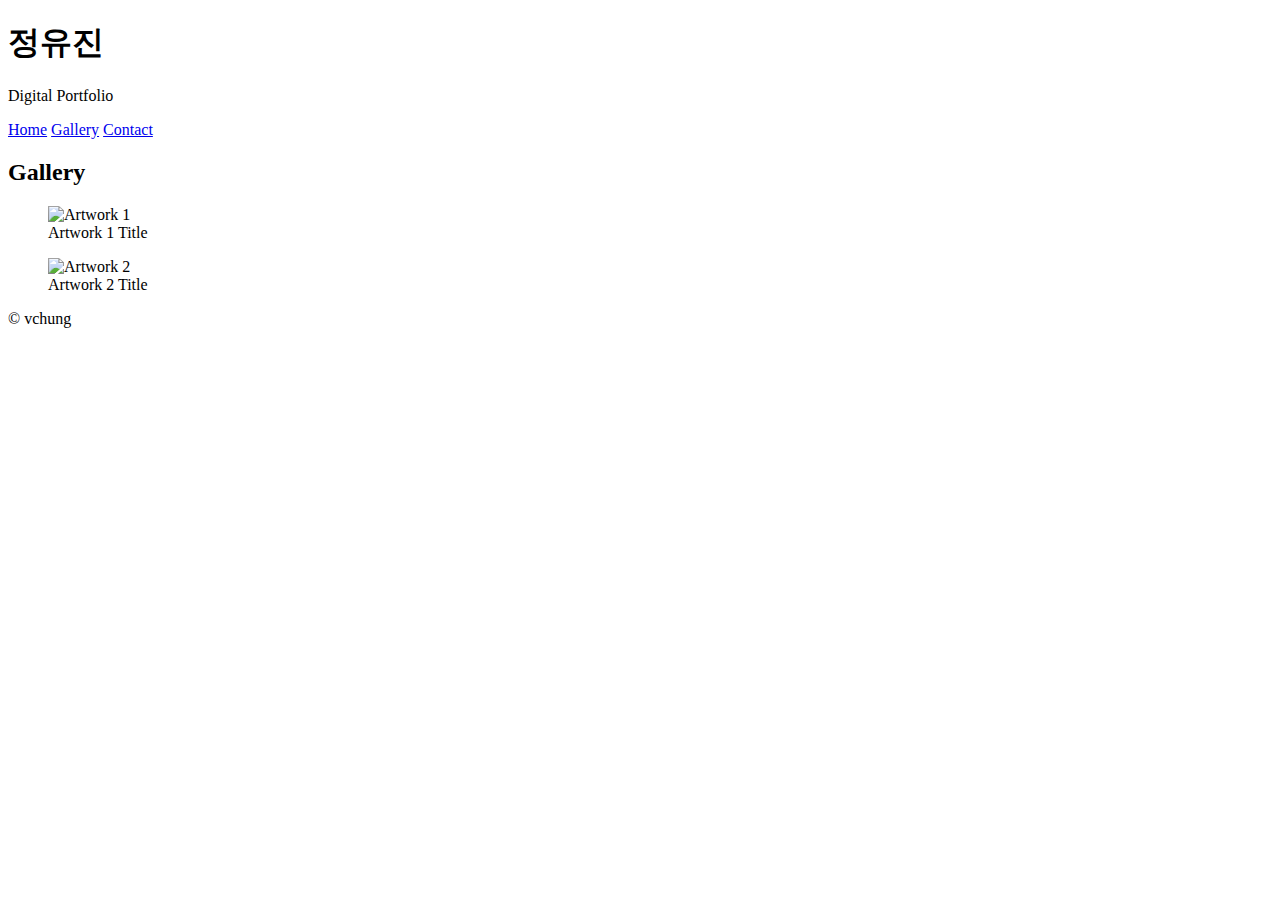
==== gallery.html @ 49f06408 "Rename gallery to gallery.html" ====
<!DOCTYPE html>
<html lang="en">
<head>
    <meta charset="UTF-8">
    <meta name="viewport" content="width=device-width, initial-scale=1.0">
    <title>vchung - Gallery</title>
    <link rel="stylesheet" href="styles">
</head>
<body>
    <header>
        <h1>정유진</h1>
        <p>Digital Portfolio</p>
        <nav>
            <a href="index">Home</a>
            <a href="gallery">Gallery</a>
            <a href="contact">Contact</a>
        </nav>
    </header>

    <main>
        <div class="centered-content">
            <section>
                <h2>Gallery</h2>
                <figure>
                    <img src="artwork1.jpg" alt="Artwork 1">
                    <figcaption>Artwork 1 Title</figcaption>
                </figure>
                <figure>
                    <img src="artwork2.jpg" alt="Artwork 2">
                    <figcaption>Artwork 2 Title</figcaption>
                </figure>
                <!-- Add more artwork figures here -->
            </section>
        </div>
    </main>

    <footer>
        <p>&copy; vchung</p>
    </footer>
</body>
</html>
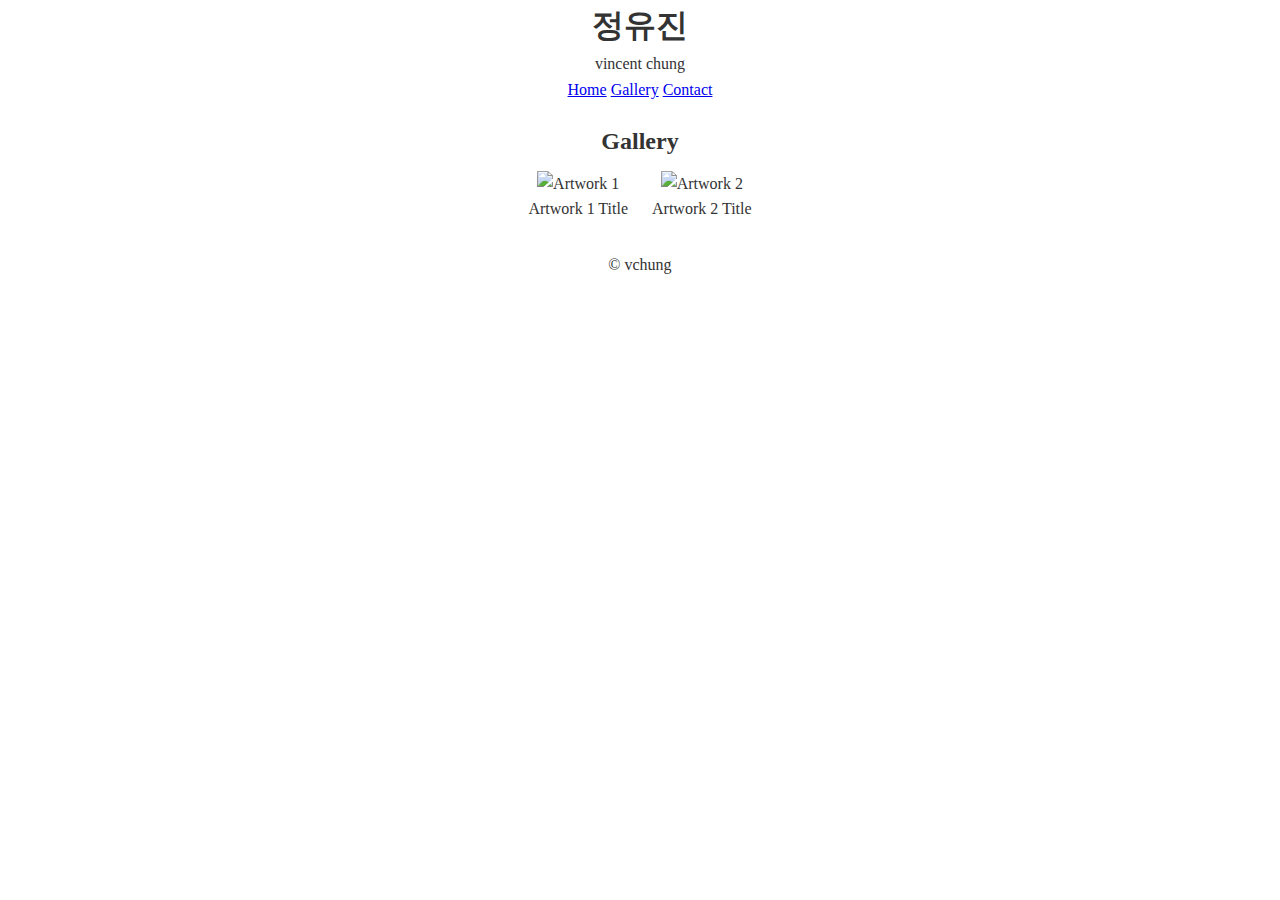
==== commit 9769f56b: "updated site" ====
--- a/gallery.html
+++ b/gallery.html
@@ -4,16 +4,16 @@
     <meta charset="UTF-8">
     <meta name="viewport" content="width=device-width, initial-scale=1.0">
     <title>vchung - Gallery</title>
-    <link rel="stylesheet" href="styles">
+    <link rel="stylesheet" href="styles.css">
 </head>
 <body>
     <header>
         <h1>정유진</h1>
-        <p>Digital Portfolio</p>
+        <p>vincent chung</p>
         <nav>
-            <a href="index">Home</a>
-            <a href="gallery">Gallery</a>
-            <a href="contact">Contact</a>
+            <a href="index.html">Home</a>
+            <a href="gallery.html">Gallery</a>
+            <a href="contact.html">Contact</a>
         </nav>
     </header>
 
--- a/styles.css
+++ b/styles.css
@@ -0,0 +1,59 @@
+* {
+    box-sizing: border-box;
+    margin: 0;
+    padding: 0;
+}
+
+body {
+    font-family: 'Alegreya', serif;
+    color: #333;
+    line-height: 1.6;
+}
+
+body, h1, h2, h3, p, nav {
+    text-align: center;
+    width: 100%;
+}
+
+.centered-content {
+    max-width: 800px;
+    margin: 0 auto; 
+    padding: 20px;
+    display: flex; 
+    flex-direction: column; 
+    align-items: center; /
+    justify-content: center; 
+
+nav {
+    margin-bottom: 20px;
+}
+
+a {
+    text-decoration: none;
+    color: #333;
+    padding: 10px;
+    margin: 5px;
+}
+
+nav a:hover {
+    background-color: #eee;
+}
+
+figure {
+    display: inline-block;
+    margin: 10px;
+    text-align: center;
+}
+
+figure img {
+    max-width: 200px;
+    height: auto;
+}
+
+footer {
+    margin-top: 40px;
+    padding: 20px;
+    background-color: #eee;
+}
+
+
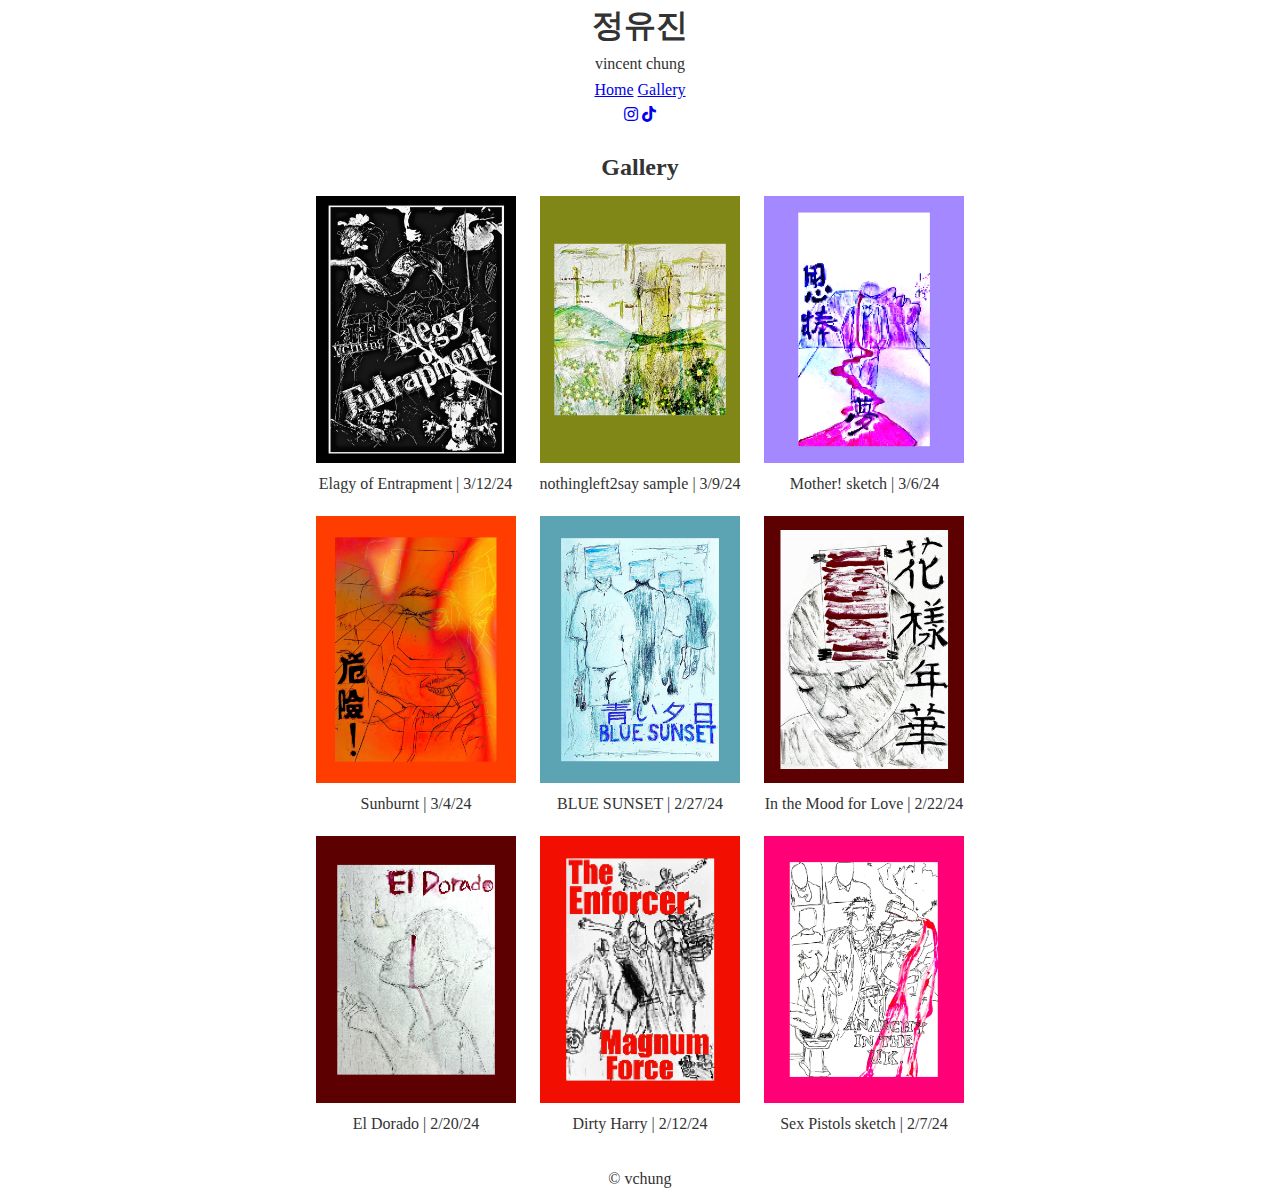
==== commit 5e3bcdcf: "Update gallery.html" ====
--- a/gallery.html
+++ b/gallery.html
@@ -5,6 +5,7 @@
     <meta name="viewport" content="width=device-width, initial-scale=1.0">
     <title>vchung - Gallery</title>
     <link rel="stylesheet" href="styles.css">
+    <link rel="stylesheet" href="https://cdnjs.cloudflare.com/ajax/libs/font-awesome/5.15.3/css/all.min.css">
 </head>
 <body>
     <header>
@@ -13,23 +14,52 @@
         <nav>
             <a href="index.html">Home</a>
             <a href="gallery.html">Gallery</a>
-            <a href="contact.html">Contact</a>
         </nav>
     </header>
-
+    <nav>
+        <a href="https://www.instagram.com/vchung02?utm_source=ig_web_button_share_sheet&igsh=ZDNlZDc0MzIxNw==" target="_blank" title="Instagram" class="instagram-link"><i class="fab fa-instagram"></i></a>
+        <a href="https://www.tiktok.com/@vincentchung02?is_from_webapp=1&sender_device=pc" target="_blank" title="TikTok"><i class="fab fa-tiktok"></i></a>
+    </nav>
     <main>
         <div class="centered-content">
             <section>
                 <h2>Gallery</h2>
                 <figure>
-                    <img src="artwork1.jpg" alt="Artwork 1">
-                    <figcaption>Artwork 1 Title</figcaption>
+                    <img src="PIeces_jpeg\eofe_web.jpeg" alt="Elagy of Entrapment" width="375">
+                    <figcaption>Elagy of Entrapment | 3/12/24</figcaption>
                 </figure>
                 <figure>
-                    <img src="artwork2.jpg" alt="Artwork 2">
-                    <figcaption>Artwork 2 Title</figcaption>
+                    <img src="PIeces_jpeg\nlts_web.jpeg" alt="nothingleft2say sample" width="375">
+                    <figcaption>nothingleft2say sample | 3/9/24</figcaption>
                 </figure>
-                <!-- Add more artwork figures here -->
+                <figure>
+                    <img src="PIeces_jpeg\mother_web.jpeg" alt="Mother! sketch" width="375">
+                    <figcaption>Mother! sketch | 3/6/24</figcaption>
+                </figure>
+                <figure>
+                    <img src="PIeces_jpeg\sunburnt_web.jpeg" alt="Sunburnt" width="375">
+                    <figcaption>Sunburnt | 3/4/24</figcaption>
+                </figure>
+                <figure>
+                    <img src="PIeces_jpeg\bluesunset_web.jpeg" alt="BLUE SUNSET" width="375">
+                    <figcaption>BLUE SUNSET | 2/27/24</figcaption>
+                </figure>
+                <figure>
+                    <img src="PIeces_jpeg\inthemoodforlove_web.jpeg" alt="In the Mood for Love" width="375">
+                    <figcaption>In the Mood for Love | 2/22/24</figcaption>
+                </figure>
+                <figure>
+                    <img src="PIeces_jpeg\eldorado_web.jpeg" alt="El Dorado" width="375">
+                    <figcaption>El Dorado | 2/20/24</figcaption>
+                </figure>
+                <figure>
+                    <img src="PIeces_jpeg\enforcer_web.jpeg" alt="Dirty Harry" width="375">
+                    <figcaption>Dirty Harry | 2/12/24</figcaption>
+                </figure>
+                <figure>
+                    <img src="PIeces_jpeg\aintheuk_web.jpeg" alt="Sex Pistols sketch" width="375">
+                    <figcaption>Sex Pistols sketch | 2/7/24</figcaption>
+                </figure>
             </section>
         </div>
     </main>
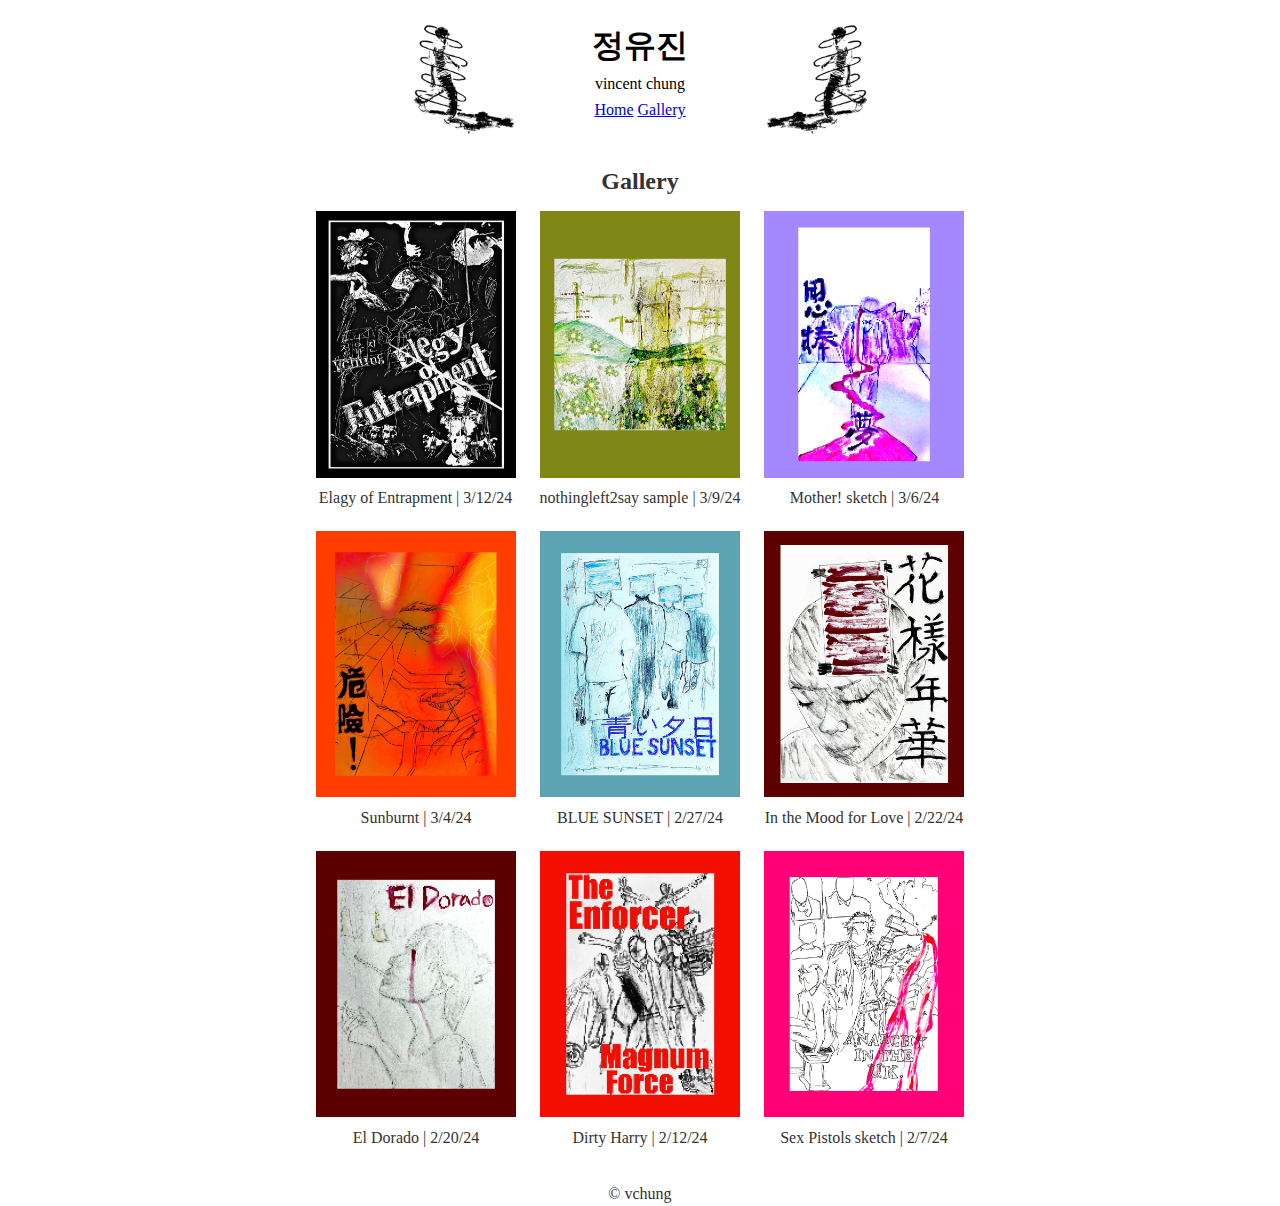
==== commit 17110d0c: "Update gallery.html" ====
--- a/gallery.html
+++ b/gallery.html
@@ -16,10 +16,7 @@
             <a href="gallery.html">Gallery</a>
         </nav>
     </header>
-    <nav>
-        <a href="https://www.instagram.com/vchung02?utm_source=ig_web_button_share_sheet&igsh=ZDNlZDc0MzIxNw==" target="_blank" title="Instagram" class="instagram-link"><i class="fab fa-instagram"></i></a>
-        <a href="https://www.tiktok.com/@vincentchung02?is_from_webapp=1&sender_device=pc" target="_blank" title="TikTok"><i class="fab fa-tiktok"></i></a>
-    </nav>
+   
     <main>
         <div class="centered-content">
             <section>
--- a/styles.css
+++ b/styles.css
@@ -2,6 +2,15 @@
     box-sizing: border-box;
     margin: 0;
     padding: 0;
+}
+
+header {
+    background-image: url('PIeces_jpeg/sitebg_test.jpg');
+    background-size: contain; 
+    background-position: center;
+    background-repeat: no-repeat; 
+    color: rgb(0, 0, 0);
+    padding: 20px 0; 
 }
 
 body {
@@ -21,7 +30,7 @@
     padding: 20px;
     display: flex; 
     flex-direction: column; 
-    align-items: center; /
+    align-items: center; 
     justify-content: center; 
 
 nav {
@@ -55,5 +64,3 @@
     padding: 20px;
     background-color: #eee;
 }
-
-
